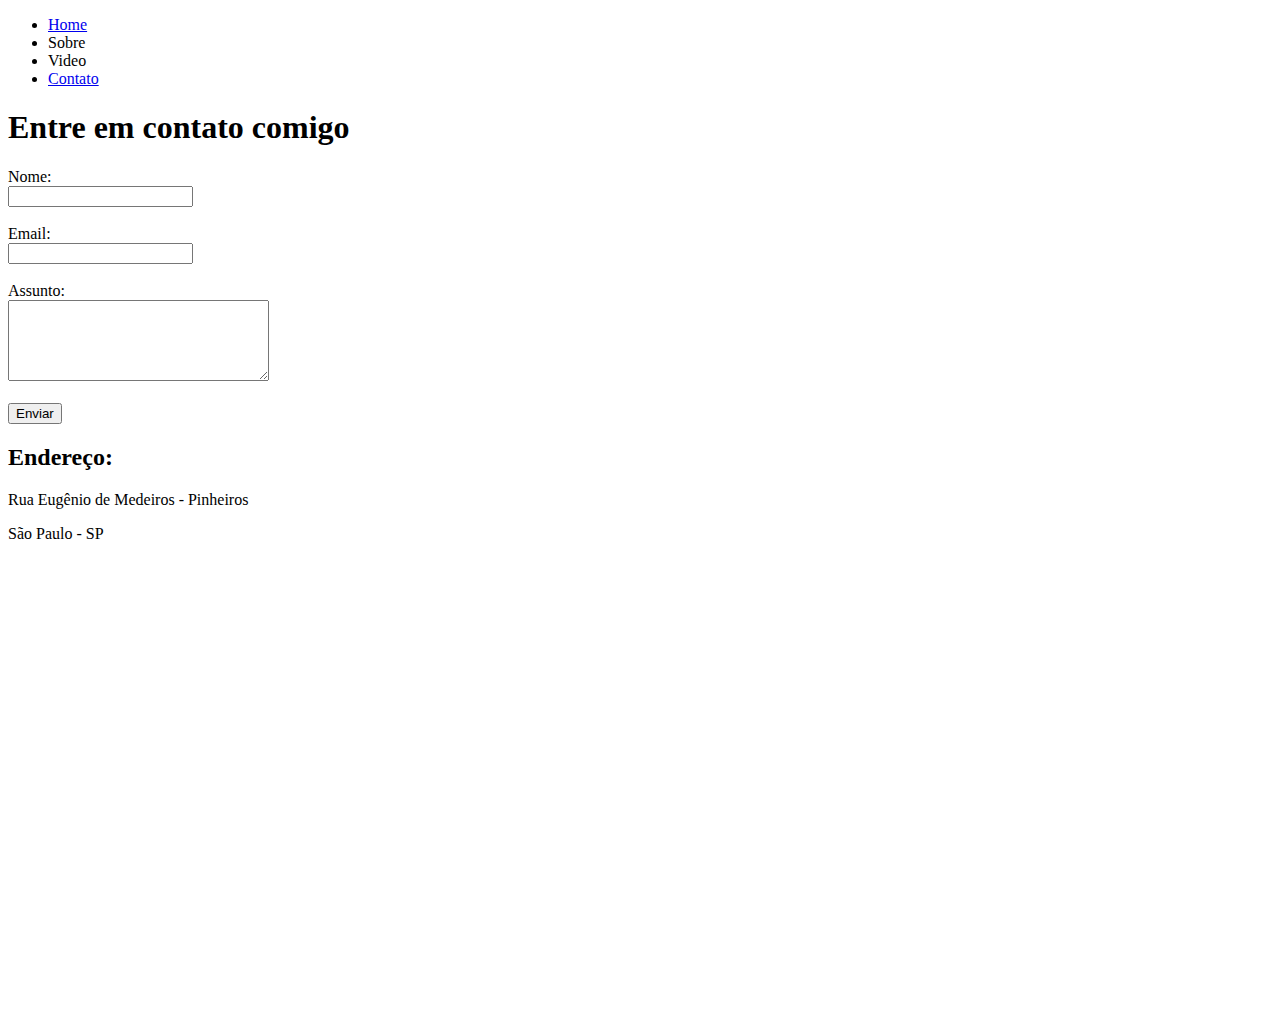
==== contato.html @ 9e0f4c59 "Adicionando HTML das pags HOME e CONTATO" ====
<!DOCTYPE html>
<html lang="pt-br">
<head>
  <meta charset="UTF-8">
  <meta http-equiv="X-UA-Compatible" content="IE=edge">
  <meta name="viewport" content="width=device-width, initial-scale=1.0">
  <title>Ana - Contatos</title>
</head>
<body>
  <ul>
    <li><a href="index.html">Home</a></li>
    <li>Sobre</li>
    <li>Video</li>
    <li><a href="contato.html">Contato</a></li>
  </ul>

  <h1>Entre em contato comigo</h1>

  <form>
    <div>
      <label for="nome">Nome:</label><br>
      <input type="text" id="nome">
    </div>
    <br>
    <div>
      <label for="email">Email:</label><br>
      <input type="email" id="email">
    </div>
    <br>
    <div>
      <label for="assunto">Assunto:</label><br>
      <textarea name="assunto" id="assunto" cols="30" rows="5"></textarea>
    </div>
    <br>
    <button>Enviar</button>
  </form>

  <h2>Endereço:</h2>
  <p>Rua Eugênio de Medeiros - Pinheiros</p>
  <p>São Paulo - SP</p>
  <iframe src="https://www.google.com/maps/embed?pb=!1m18!1m12!1m3!1d3656.988253390224!2d-46.703252825265075!3d-23.56886536186683!2m3!1f0!2f0!3f0!3m2!1i1024!2i768!4f13.1!3m3!1m2!1s0x94ce573c0ad9df95%3A0x7d9da70e8b51bf8a!2sWill%20Bank!5e0!3m2!1spt-BR!2sbr!4v1686101442258!5m2!1spt-BR!2sbr" width="600" height="450" style="border:0;" allowfullscreen="" loading="lazy" referrerpolicy="no-referrer-when-downgrade"></iframe>
</body>
</html>
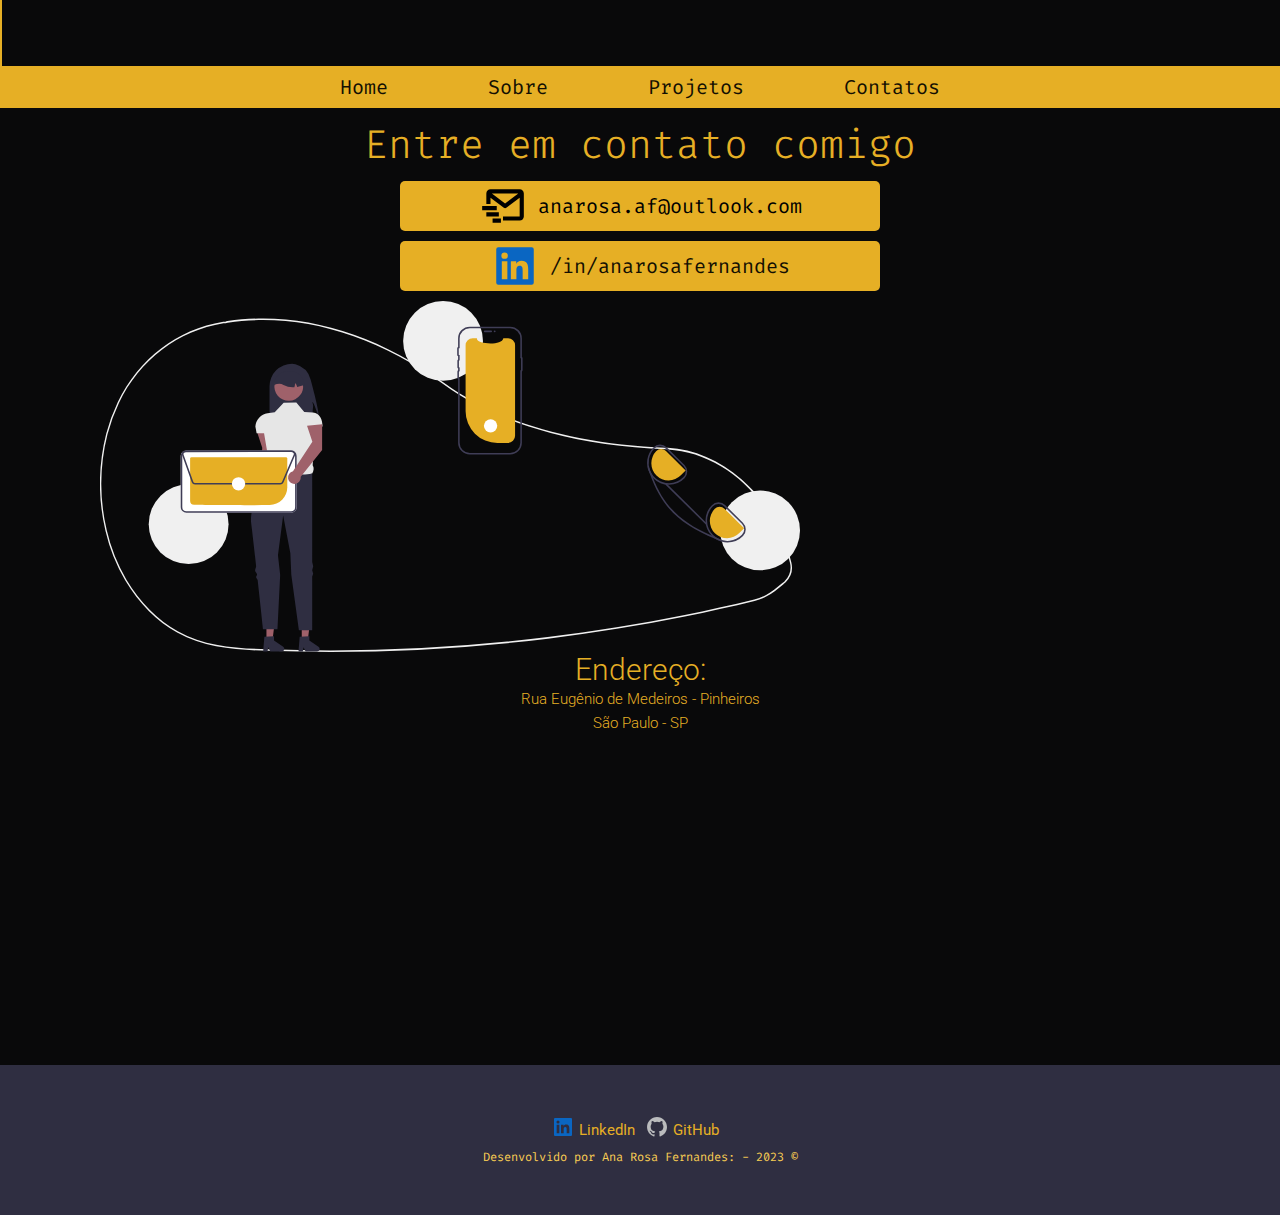
==== commit 546e4656: "criacao de todas pages html com estilizacao basica" ====
--- a/contato.html
+++ b/contato.html
@@ -5,39 +5,58 @@
   <meta http-equiv="X-UA-Compatible" content="IE=edge">
   <meta name="viewport" content="width=device-width, initial-scale=1.0">
   <title>Ana - Contatos</title>
+  <link rel="stylesheet" href="assets/css/style.css">
+  <link rel="stylesheet" href="assets/css/contato.css">
 </head>
 <body>
-  <ul>
-    <li><a href="index.html">Home</a></li>
-    <li>Sobre</li>
-    <li>Video</li>
-    <li><a href="contato.html">Contato</a></li>
-  </ul>
+  <nav>
+    <div>
+      <spam class="titulo">Portifólio - Ana Rosa Fernandes</spam>
+    </div>
+
+    <ul class="menu">
+      <li><a href="index.html">Home</a></li>
+      <li><a href="sobre.html">Sobre</a></li>
+      <li><a href="projetos.html">Projetos</a></li>
+      <li><a href="contato.html">Contatos</a></li>
+    </ul>
+  </nav>
 
   <h1>Entre em contato comigo</h1>
+  <div class="contato-email">
+    <img class="mail-img" src="assets/icons/svg/bx-mail-send.svg" alt="icone de e-mail">
+    <p>
+      anarosa.af@outlook.com
+    </p>
+  </div>
 
-  <form>
+  <div class="contato-linkedin">
+    <img class="linkedin-img" src="assets/icons/svg/bxl-linkedin-square.svg" alt="logo linkedin">
+    <a href="http://www.linkedin.com/in/anarosafernandes" target="_blank">/in/anarosafernandes</a>
+  </div>
+
+  <section>
+    <img class="img-contato" src="assets/images/undraw_contact_us_re_4qqt.svg" alt="desenho de uma mulher preta segurando um envelope enorme. No fundo um desenho de um smartphone e um puxador de telefone antigo">
+  </section>
+
+  <section class="sec2">
+    <h2>Endereço:</h2>
+    <p>Rua Eugênio de Medeiros - Pinheiros</p>
+    <p>São Paulo - SP</p>
+    <iframe src="https://www.google.com/maps/embed?pb=!1m18!1m12!1m3!1d3656.988253390224!2d-46.703252825265075!3d-23.56886536186683!2m3!1f0!2f0!3f0!3m2!1i1024!2i768!4f13.1!3m3!1m2!1s0x94ce573c0ad9df95%3A0x7d9da70e8b51bf8a!2sWill%20Bank!5e0!3m2!1spt-BR!2sbr!4v1686101442258!5m2!1spt-BR!2sbr" width="600" height="450" style="border:0;" allowfullscreen="" loading="lazy" referrerpolicy="no-referrer-when-downgrade"></iframe>
+  </section>
+  
+  <footer>
     <div>
-      <label for="nome">Nome:</label><br>
-      <input type="text" id="nome">
+      <a href="http://www.linkedin.com/in/anarosafernandes" target="_blank">
+        <img class="linkedin" src="assets/icons/svg/bxl-linkedin-square.svg" alt="logo do linkedin"> LinkedIn
+      </a>
+      <a href="http://www.github.com/hyarmen" target="_blank">
+        <img class="github" src="assets/icons/svg/bxl-github.svg" alt="logo do github"> GitHub
+      </a>
+      <a href="http://" target="_blank"></a>
     </div>
-    <br>
-    <div>
-      <label for="email">Email:</label><br>
-      <input type="email" id="email">
-    </div>
-    <br>
-    <div>
-      <label for="assunto">Assunto:</label><br>
-      <textarea name="assunto" id="assunto" cols="30" rows="5"></textarea>
-    </div>
-    <br>
-    <button>Enviar</button>
-  </form>
-
-  <h2>Endereço:</h2>
-  <p>Rua Eugênio de Medeiros - Pinheiros</p>
-  <p>São Paulo - SP</p>
-  <iframe src="https://www.google.com/maps/embed?pb=!1m18!1m12!1m3!1d3656.988253390224!2d-46.703252825265075!3d-23.56886536186683!2m3!1f0!2f0!3f0!3m2!1i1024!2i768!4f13.1!3m3!1m2!1s0x94ce573c0ad9df95%3A0x7d9da70e8b51bf8a!2sWill%20Bank!5e0!3m2!1spt-BR!2sbr!4v1686101442258!5m2!1spt-BR!2sbr" width="600" height="450" style="border:0;" allowfullscreen="" loading="lazy" referrerpolicy="no-referrer-when-downgrade"></iframe>
+    <p>Desenvolvido por Ana Rosa Fernandes: - 2023 &copy;</p>
+  </footer>
 </body>
 </html>--- a/assets/css/style.css
+++ b/assets/css/style.css
@@ -0,0 +1,134 @@
+@import url('https://fonts.googleapis.com/css2?family=Fira+Code&family=Roboto:wght@300&display=swap');
+
+:root {
+  font-size: 62.5%;
+  --fira-code: 'Fira Code', monospace;
+  --roboto-mono: 'Roboto', sans-serif;
+
+  --bg-page: #09090A;
+  --bg-nav: #3a53e3;
+  --bg-sobre: #f8cd53;
+  --bg-footer: #29282b;
+  --bg-nav-hover: #ffc93f;
+
+  --font-padrao: #000;
+  --font-nav: #fff;
+  --font-by:orange;
+  --font-button-hover:#e6af25;
+
+  --cor-sombra: #C0C0C0;
+  --cor-sombra-hover: #191970;
+  --cor-button-hover: #191970;
+  --cor-placeholder-effect: #191970;
+}
+
+* {
+  margin: 0;
+  padding: 0;
+  box-sizing: border-box;
+}
+
+body {
+  background-color: var(--bg-page);
+}
+
+.titulo {
+  font-weight: 300;
+  display: flex;
+  justify-content: center;
+  font-size: 5rem;
+  font-family: var(--fira-code);
+  margin-right: 0;
+  white-space: nowrap;
+  overflow: hidden;
+  position: relative;
+  color: #e6af25;
+}
+
+.titulo::after {
+  content: "";
+  position: absolute;
+  left: 0;
+  height: 100%;
+  width: 100%;
+  background: var(--bg-page);
+  border-left: 2px solid #e6af25;
+  animation: blinkCursor 700ms infinite normal, typing 6s steps(40) 1s normal both;
+}
+
+@keyframes typing {
+  100%{
+    left: 90%;
+  
+  }
+}
+
+@keyframes blinkCursor {
+  from{
+    border-left: 2px solid #e6af25;
+  }
+  to{
+    border-left: transparent;
+  }
+}
+
+.menu{
+  display: flex;
+  justify-content: center;
+  background-color: #e6af25;
+}
+
+a{
+  text-decoration: none;
+  color: rgb(20, 15, 2);
+}
+
+a:visited{
+  color: black;
+}
+
+li {
+  display: inline;
+  padding: 8px 50px;
+  font-size: 2rem;
+  font-family: var(--fira-code);
+  margin: 0;
+  transition: all 200ms ease-in-out;
+}
+
+li:hover {
+  background-color: var(--bg-nav-hover);
+  padding: 8px 50px;
+  margin: 0;
+}
+
+footer p{
+  color: #f8cd53;
+  font-family: var(--fira-code);
+  font-size: 1.2rem;
+}
+
+footer img {
+  vertical-align: text-bottom;
+}
+
+footer a {
+  font-family: var(--roboto-mono);
+  color: #e6af25;
+  font-size: 1.5rem;
+}
+
+footer div {
+  display: flex;
+  gap: 10px;
+  margin-bottom: 10px;
+}
+
+footer {
+  display: flex;
+  flex-direction: column;
+  align-items: center;
+  margin-top: 20px;
+  background-color: #2F2E41;
+  padding: 50px;
+}
--- a/assets/css/contato.css
+++ b/assets/css/contato.css
@@ -0,0 +1,71 @@
+@import url('https://fonts.googleapis.com/css2?family=Fira+Code&family=Roboto:wght@300&display=swap');
+
+:root {
+  font-size: 62.5%;
+  --fira-code: 'Fira Code', monospace;
+  --roboto-mono: 'Roboto', sans-serif;
+}
+
+h1 {
+  font-size: 4rem;
+  text-align: center;
+  font-family: var(--fira-code);
+  color: #e6af25;
+  margin: 10px 0;
+  font-weight: 300;
+}
+
+.contato-email, .contato-linkedin {
+  display: flex;
+  justify-content: center;
+  align-items: center;
+  gap: 1rem;
+  background: #e6af25;
+  margin: 1rem 40rem;
+  border-radius: 5px;
+  font-family: var(--fira-code);
+}
+
+div.contato-email p, div.contato-linkedin a {
+  font-size: 2rem;
+}
+
+img.mail-img, img.linkedin-img {
+  width: 5rem;
+}
+
+img.img-contato {
+  display: block;
+  margin: 0 10rem;
+  width: 70rem;
+}
+
+.sec2 {
+  display: flex;
+  flex-direction: column;
+  align-items: center;
+  justify-content: center;
+}
+
+.sec2 h2 {
+  font-family: var(--roboto-mono);
+  font-size: 3rem;
+  color: #e6af25;
+  font-weight: 300;
+}
+
+.sec2 p {
+  font-family: var(--roboto-mono);
+  font-size: 1.5rem;
+  color: #e6af25;
+  font-weight: 300;
+  margin: 0.3rem;
+}
+
+iframe {
+  margin: 1rem;
+  width: 50rem;
+  height: 29rem;
+  border-radius: 5px;
+}
+
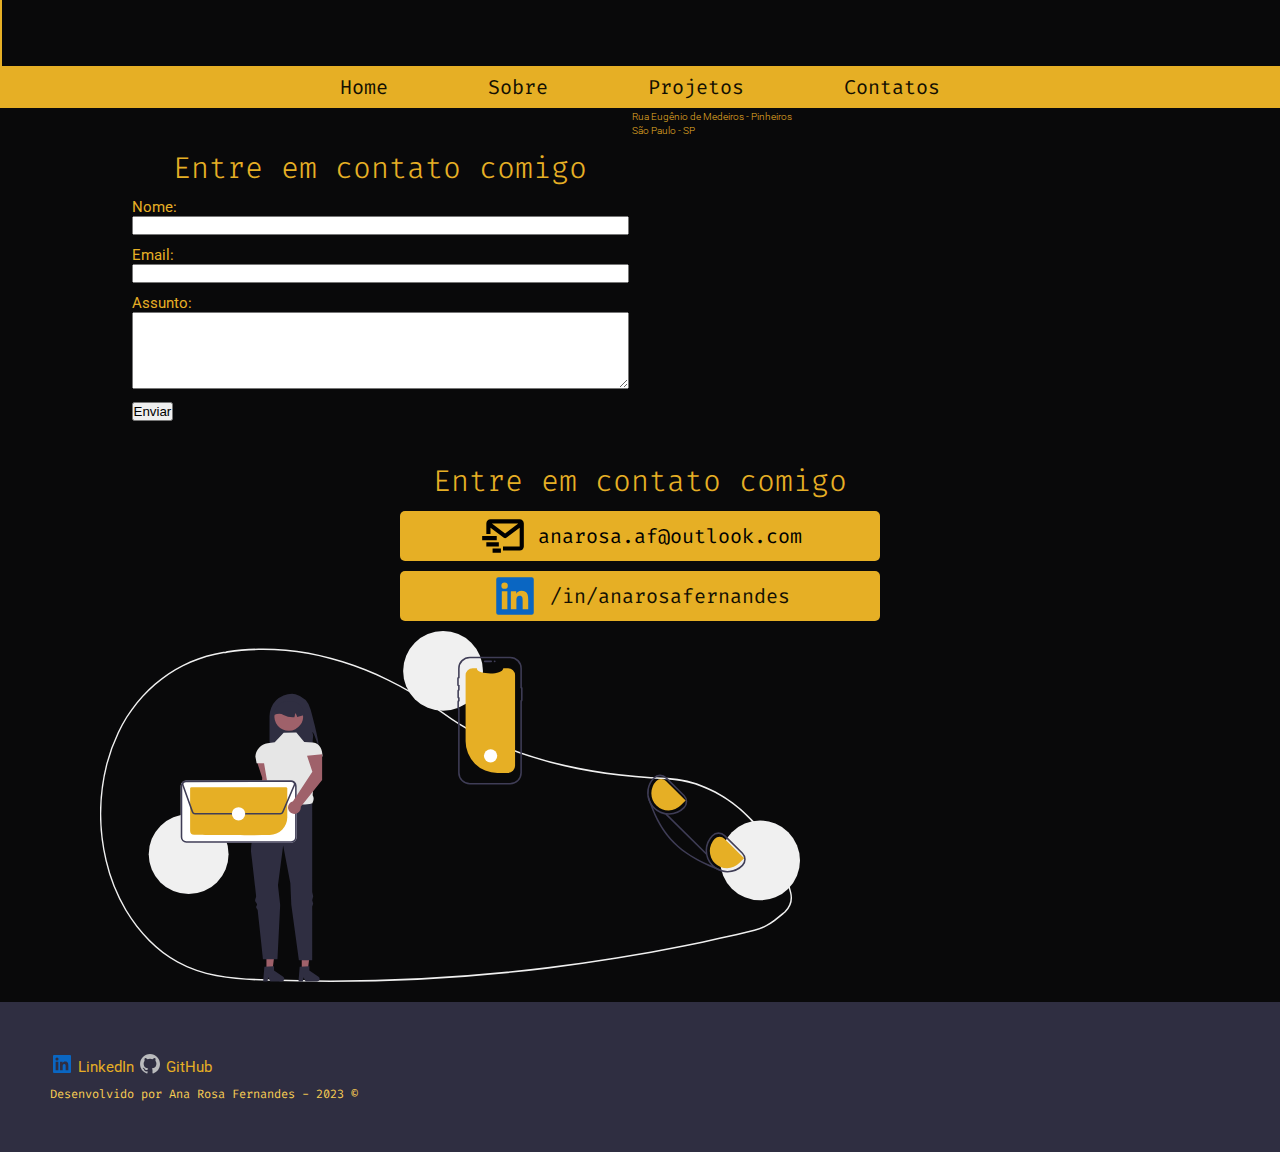
==== commit ee5a3557: "organizacao de arquivos css, adicao de classes e ids, criacao do js para pag contatos" ====
--- a/contato.html
+++ b/contato.html
@@ -15,14 +15,50 @@
     </div>
 
     <ul class="menu">
-      <li><a href="index.html">Home</a></li>
-      <li><a href="sobre.html">Sobre</a></li>
-      <li><a href="projetos.html">Projetos</a></li>
-      <li><a href="contato.html">Contatos</a></li>
+      <li><a class="menuHeader" href="index.html">Home</a></li>
+      <li><a class="menuHeader" href="sobre.html">Sobre</a></li>
+      <li><a class="menuHeader" href="projetos.html">Projetos</a></li>
+      <li><a class="menuHeader" href="contato.html">Contatos</a></li>
     </ul>
   </nav>
 
-  <h1>Entre em contato comigo</h1>
+  
+
+  <div class="container-home">
+    <div>
+      <h1 class="tituloContato">Entre em contato comigo</h1>
+      <form>
+    <div>
+      <label class="label-title" for="nome">Nome:</label><br>
+      <input type="text" id="nome" onkeyup="validaNome()">
+    </div>
+    <div id="txt-nome" class="txt"></div>
+    <br>
+    <div>
+      <label class="label-title" for="email">Email:</label><br>
+      <input type="email" id="email" onkeyup="validaEmail()">
+    </div>
+    <div id="txt-email" class="txt"></div>
+    <br>
+    <div>
+      <label class="label-title" for="assunto">Assunto:</label><br>
+      <textarea name="assunto" id="assunto" cols="60" rows="5"></textarea>
+    </div>
+    <br>
+    <button>Enviar</button>
+  </form>
+    </div>
+    <div>
+      <section class="contatoSec2">
+        <p>Rua Eugênio de Medeiros - Pinheiros</p>
+        <p>São Paulo - SP</p>
+        <iframe class="maps" src="https://www.google.com/maps/embed?pb=!1m18!1m12!1m3!1d3656.988253390224!2d-46.703252825265075!3d-23.56886536186683!2m3!1f0!2f0!3f0!3m2!1i1024!2i768!4f13.1!3m3!1m2!1s0x94ce573c0ad9df95%3A0x7d9da70e8b51bf8a!2sWill%20Bank!5e0!3m2!1spt-BR!2sbr!4v1686101442258!5m2!1spt-BR!2sbr" width="600" height="450" style="border:0;" allowfullscreen="" loading="lazy" referrerpolicy="no-referrer-when-downgrade"></iframe>
+      </section>
+    </div>
+  </div>
+  
+
+  <h1 class="tituloContato">Entre em contato comigo</h1>
   <div class="contato-email">
     <img class="mail-img" src="assets/icons/svg/bx-mail-send.svg" alt="icone de e-mail">
     <p>
@@ -39,12 +75,7 @@
     <img class="img-contato" src="assets/images/undraw_contact_us_re_4qqt.svg" alt="desenho de uma mulher preta segurando um envelope enorme. No fundo um desenho de um smartphone e um puxador de telefone antigo">
   </section>
 
-  <section class="sec2">
-    <h2>Endereço:</h2>
-    <p>Rua Eugênio de Medeiros - Pinheiros</p>
-    <p>São Paulo - SP</p>
-    <iframe src="https://www.google.com/maps/embed?pb=!1m18!1m12!1m3!1d3656.988253390224!2d-46.703252825265075!3d-23.56886536186683!2m3!1f0!2f0!3f0!3m2!1i1024!2i768!4f13.1!3m3!1m2!1s0x94ce573c0ad9df95%3A0x7d9da70e8b51bf8a!2sWill%20Bank!5e0!3m2!1spt-BR!2sbr!4v1686101442258!5m2!1spt-BR!2sbr" width="600" height="450" style="border:0;" allowfullscreen="" loading="lazy" referrerpolicy="no-referrer-when-downgrade"></iframe>
-  </section>
+ 
   
   <footer>
     <div>
@@ -56,7 +87,8 @@
       </a>
       <a href="http://" target="_blank"></a>
     </div>
-    <p>Desenvolvido por Ana Rosa Fernandes: - 2023 &copy;</p>
+    <p>Desenvolvido por Ana Rosa Fernandes - 2023 &copy;</p>
   </footer>
+  <script src="assets/js/script.js"></script>
 </body>
 </html>--- a/assets/css/style.css
+++ b/assets/css/style.css
@@ -21,6 +21,8 @@
   --cor-button-hover: #191970;
   --cor-placeholder-effect: #191970;
 }
+
+/*Estilo Geral com Header e Footer*/
 
 * {
   margin: 0;
@@ -78,17 +80,18 @@
   background-color: #e6af25;
 }
 
-a{
+a.menuHeader{
   text-decoration: none;
   color: rgb(20, 15, 2);
 }
 
-a:visited{
+a.menuHeader:visited{
   color: black;
 }
 
-li {
-  display: inline;
+.menu li{
+  display: flex;
+  flex-direction: row;
   padding: 8px 50px;
   font-size: 2rem;
   font-family: var(--fira-code);
@@ -96,7 +99,7 @@
   transition: all 200ms ease-in-out;
 }
 
-li:hover {
+.menu li:hover {
   background-color: var(--bg-nav-hover);
   padding: 8px 50px;
   margin: 0;
@@ -116,19 +119,190 @@
   font-family: var(--roboto-mono);
   color: #e6af25;
   font-size: 1.5rem;
+  text-decoration: none;
 }
 
 footer div {
-  display: flex;
   gap: 10px;
   margin-bottom: 10px;
 }
 
 footer {
-  display: flex;
-  flex-direction: column;
-  align-items: center;
   margin-top: 20px;
   background-color: #2F2E41;
   padding: 50px;
 }
+
+/*Estilo página Home*/
+
+div.container-home {
+  display: flex;
+  flex-flow: row;
+  justify-content: center;
+  align-items: center;
+}
+
+p.intro {
+  text-align: left;
+  font-size: 4rem;
+  margin: 30px 35px 0 30px;
+  background: #e6af25;
+  padding: 30px;
+  font-family: var(--fira-code);
+  border-radius: 5px;
+}
+
+img.heart {
+  width: 30rem;
+  padding: 10px 30px 10px 60px;
+  margin: 30px 100px 0 0;
+}
+
+img.study {
+  width: 30rem;
+  padding: 10px 60px 10px 30px;
+  margin: 30px 0 0 100px;
+}
+
+p.tec {
+  text-align: right;
+  font-size: 4rem;
+  margin: 30px 30px 0 35px;
+  background: #e6af25;
+  padding: 30px;
+  font-family: var(--fira-code);
+  border-radius: 5px;
+}
+
+p.tec img {
+  width: 60px;
+}
+
+p.plano {
+  text-align: left;
+  font-size: 4rem;
+  margin: 30px 35px 0 30px;
+  background: #e6af25;
+  padding: 30px;
+  font-family: var(--fira-code);
+  border-radius: 5px;
+}
+
+p.plano img {
+  width: 60px;
+}
+
+img.planning {
+  width: 30rem;
+  padding: 10px 30px 10px 60px;
+  margin: 30px 100px 0 0;
+}
+
+/*Estilo página Sobre*/
+
+h1.tituloSobre {
+  font-size: 4rem;
+  text-align: center;
+  font-family: var(--fira-code);
+  color: #e6af25;
+  margin: 10px 0;
+}
+
+img.aboutMe {
+  width: 30rem;
+  display: block;
+  margin: 1.8rem auto;
+}
+
+div.sobreParagrafos{
+  font-size: 1.7rem;
+  font-family: var(--roboto-mono);
+  padding: 10px 0;
+  text-align: center;
+  margin: 0 100px;
+  color: #09090A;
+  background: #e6af25;
+  line-height: 2;
+}
+
+div p a.rpg-link  {
+  color: #FEF08A;
+}
+
+.rpg-link:hover {
+  color: #CA8A04;
+}
+
+.foto-ana {
+  display: flex;
+  margin: 30px auto;
+  border: 5px solid #e6af25;
+  border-radius: 100%;
+}
+
+/*Estilo da Página Contatos*/
+
+h1.tituloContato {
+  font-size: 3rem;
+  text-align: center;
+  font-family: var(--fira-code);
+  color: #e6af25;
+  margin: 10px 0;
+  font-weight: 300;
+}
+
+.label-title {
+  color: #e6af25;
+  font-family: var(--roboto-mono);
+  font-size: 1.5rem;
+}
+
+.contato-email, .contato-linkedin {
+  display: flex;
+  justify-content: center;
+  align-items: center;
+  gap: 1rem;
+  background: #e6af25;
+  margin: 1rem 40rem;
+  border-radius: 5px;
+  font-family: var(--fira-code);
+}
+
+.contato-linkedin a {
+  text-decoration: none;
+  color: rgb(20, 15, 2);
+}
+
+div.contato-email p, div.contato-linkedin a {
+  font-size: 2rem;
+}
+
+img.mail-img, img.linkedin-img {
+  width: 5rem;
+}
+
+img.img-contato {
+  display: block;
+  margin: 0 10rem;
+  width: 70rem;
+}
+
+.contatoSec2 p {
+  font-family: var(--roboto-mono);
+  font-size: 1rem;
+  color: #e6af25;
+  font-weight: 300;
+  margin: 0.3rem;
+}
+
+iframe.maps {
+  margin: 1rem;
+  width: 50rem;
+  height: 29rem;
+  border-radius: 5px;
+}
+
+.txt {
+  font-family: var(--roboto-mono);
+  font-size: 1.2rem;
+}